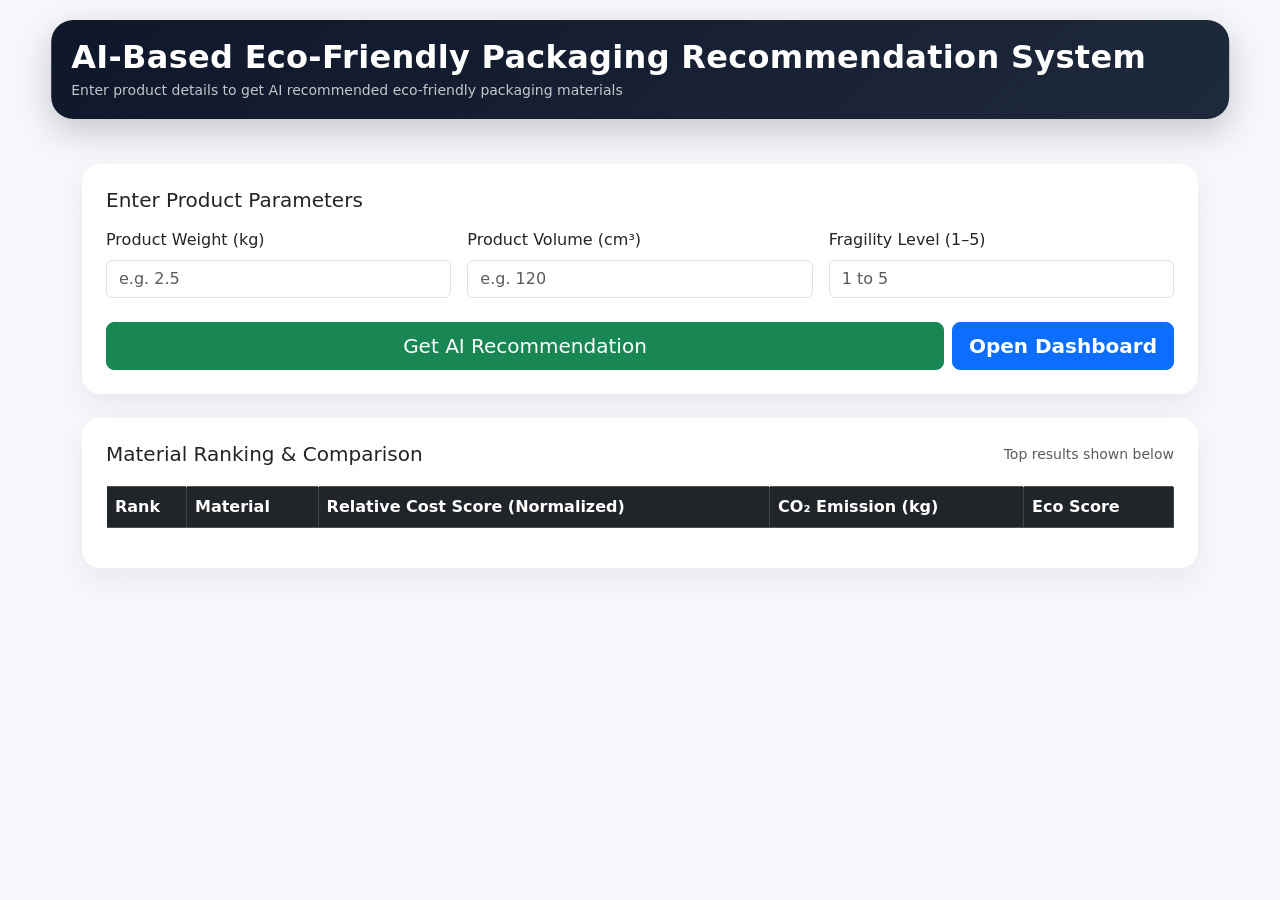
==== frontend/index.html @ f25863d8 "Complete project files" ====
<!DOCTYPE html>
<html lang="en">
<head>
    <meta charset="UTF-8" />
    <meta name="viewport" content="width=device-width, initial-scale=1" />
    <title>Eco Packaging Material Recommendation</title>

    <!-- Bootstrap CSS -->
    <link href="https://cdn.jsdelivr.net/npm/bootstrap@5.3.2/dist/css/bootstrap.min.css" rel="stylesheet" />

    <!-- Custom CSS -->
    <link rel="stylesheet" href="css/style.css" />
</head>
<body>

<div class="container mt-5 mb-5">

    <!-- Header -->
    <div class="header-card mb-4">
        <div class="d-flex flex-column flex-md-row justify-content-between align-items-start align-items-md-center gap-3">
            <div>
                <h2 class="mb-1 title">
                    AI-Based Eco-Friendly Packaging Recommendation System
                </h2>
                <div class="subtitle">
                    Enter product details to get AI recommended eco-friendly packaging materials
                </div>
            </div>

            
        </div>
    </div>

    <!-- Input Form -->
    <div class="card form-card p-4 mb-4">
        <h5 class="mb-3">Enter Product Parameters</h5>

        <form id="productForm" onsubmit="return false;">
            <div class="row g-3">

                <div class="col-md-4">
                    <label class="form-label" for="weight">Product Weight (kg)</label>
                    <input type="number" class="form-control" id="weight" placeholder="e.g. 2.5" required />
                </div>

                <div class="col-md-4">
                    <label class="form-label" for="volume">Product Volume (cm³)</label>
                    <input type="number" class="form-control" id="volume" placeholder="e.g. 120" required />
                </div>

                <div class="col-md-4">
                    <label class="form-label" for="fragility">Fragility Level (1–5)</label>
                    <input type="number" class="form-control" id="fragility" min="1" max="5" placeholder="1 to 5" required />
                </div>

            </div>

            <!-- Buttons row (Dashboard near Get AI Recommendation) -->
            <div class="d-flex flex-column flex-sm-row gap-2 mt-4">
                <button type="submit" class="btn btn-success btn-lg flex-grow-1">
                    Get AI Recommendation
                </button>

                <a href="dashboard.html" class="btn btn-primary btn-lg dashboard-btn">
                    Open Dashboard
                </a>
            </div>
        </form>
    </div>

    <!-- AI Recommendation Result -->
    <div class="card result-card p-4 mb-4" id="resultSection" style="display:none;">
        <div class="d-flex justify-content-between align-items-center mb-2">
            <h5 class="mb-0">Recommended Material</h5>
            <span class="pill">AI Output</span>
        </div>

        <div class="result-grid">
            <div class="result-box">
                <div class="label">Best Material</div>
                <div id="recommendedMaterial" class="value text-success fw-bold"></div>
            </div>

            <div class="result-box">
                <div class="label">Eco Score</div>
                <div id="ecoScore" class="value"></div>
            </div>

            <div class="result-box">
                <div class="label">Relative Cost Score</div>
                <div id="estimatedCost" class="value"></div>
            </div>
        </div>

        <div class="note mt-3">
            * Cost values are normalized relative scores used for comparison, not actual INR prices.
        </div>
    </div>

    <!-- Ranking Table -->
    <div class="card table-card p-4">
        <div class="d-flex justify-content-between align-items-center mb-3">
            <h5 class="mb-0">Material Ranking & Comparison</h5>
            <span class="text-muted small">Top results shown below</span>
        </div>

        <div class="table-responsive">
            <table class="table table-bordered mt-1 align-middle">
                <thead class="table-dark">
                    <tr>
                        <th style="width: 80px;">Rank</th>
                        <th>Material</th>
                        <th>Relative Cost Score (Normalized)</th>
                        <th>CO₂ Emission (kg)</th>
                        <th>Eco Score</th>
                    </tr>
                </thead>
                <tbody id="rankingTable"></tbody>
            </table>
        </div>
    </div>

</div>

<!-- Bootstrap JS -->
<script src="https://cdn.jsdelivr.net/npm/bootstrap@5.3.2/dist/js/bootstrap.bundle.min.js"></script>

<!-- Custom JS -->
<script src="js/app.js"></script>

</body>
</html>
---- frontend/css/style.css ----
/* ==============================
   GLOBAL THEME (Index + Dashboard)
   ============================== */

/*  Theme variables */
:root{
  --page-bg: #f6f7fb;

  /* Fixed header positioning */
  --header-gap-top: 20px;     /* header starts 20px from top */
  --header-height: 95px;      /* approx height of header box */
  --content-gap: 1px;        /* ✅ gap between header and first card */

  /* Total spacing needed to push content below header */
  --header-total-space: calc(var(--header-gap-top) + var(--header-height) + var(--content-gap));
}

/*  TOP MASK: prevents content from showing above fixed header */
body::before {
  content: "";
  position: fixed;
  top: 0;
  left: 0;
  right: 0;

  /*  exactly equal to total header spacing */
  height: var(--header-total-space);

  background: var(--page-bg);
  z-index: 99998; /* header is 99999 so header stays above */
}

/*  Body main styling */
body {
  background: var(--page-bg);
  font-family: system-ui, -apple-system, "Segoe UI", Roboto, Arial, sans-serif;

  /*  important: constant gap from top */
  padding-top: var(--header-total-space);
  margin: 0;
}

/* ==============================
   FIXED HEADER (Index + Dashboard)
   ============================== */

.header-card {
  position: fixed;
  top: var(--header-gap-top);
  left: 50%;
  transform: translateX(-50%);
  width: min(1320px, 92%);
  z-index: 99999;

  background: linear-gradient(135deg, #0f172a, #1e293b);
  border-radius: 22px;
  padding: 18px 20px;
  color: white;

  overflow: hidden;
  opacity: 1;

  box-shadow: 0 12px 35px rgba(0, 0, 0, 0.20);
}

.title {
  font-weight: 800;
  letter-spacing: 0.3px;
}

.subtitle {
  color: rgba(255, 255, 255, 0.75);
  font-size: 14px;
}

.badge-box .badge {
  margin-right: 8px;
}

/* ==============================
   COMMON CARDS UI
   ============================== */

.form-card,
.result-card,
.table-card,
.kpi-card {
  border: none;
  border-radius: 18px;
  box-shadow: 0 12px 28px rgba(0, 0, 0, 0.06);
  background: #ffffff;
}

/*  IMPORTANT:
   Form card ko header se chipakne mat dena
   (But gap already padding-top se aa raha hai)
*/
.form-card {
  margin-top: 0 !important;
}

/* Result card style */
.result-card {
  background: #ffffff;
  border-left: 6px solid #22c55e;
}

/* ==============================
   KPI CARDS
   ============================== */

.kpi-title {
  font-size: 12px;
  color: #64748b;
  font-weight: 800;
  text-transform: uppercase;
  letter-spacing: 0.7px;
}

.kpi-value {
  font-size: 28px;
  font-weight: 900;
  color: #0f172a;
  margin-top: 6px;
}

/* ==============================
   BUTTONS
   ============================== */

.dashboard-btn {
  min-width: 180px;
  font-weight: 800;
}

/* ==============================
   RESULT GRID (Index)
   ============================== */

.result-grid {
  display: grid;
  grid-template-columns: repeat(3, 1fr);
  gap: 14px;
  margin-top: 12px;
}

@media (max-width: 768px) {
  /*  Mobile: header usually bigger height */
  :root{
    --header-height: 140px;
    --content-gap: 22px;
  }

  .result-grid {
    grid-template-columns: 1fr;
  }
}

.result-box {
  background: #f8fafc;
  border: 1px solid rgba(0, 0, 0, 0.06);
  border-radius: 14px;
  padding: 12px 14px;
}

.result-box .label {
  font-size: 12px;
  color: #64748b;
  margin-bottom: 4px;
  font-weight: 700;
}

.result-box .value {
  font-size: 18px;
  font-weight: 900;
  color: #0f172a;
}

/* ==============================
   SMALL PILL
   ============================== */

.pill {
  background: rgba(59, 130, 246, 0.12);
  color: #2563eb;
  border-radius: 999px;
  padding: 6px 10px;
  font-size: 12px;
  font-weight: 900;
}

/* ==============================
   NOTES
   ============================== */

.note {
  color: #64748b;
  font-size: 13px;
}

/* ==============================
   TABLE STYLE
   ============================== */

.table td,
.table th {
  vertical-align: middle;
}

.table thead th {
  border-color: rgba(255, 255, 255, 0.15) !important;
}
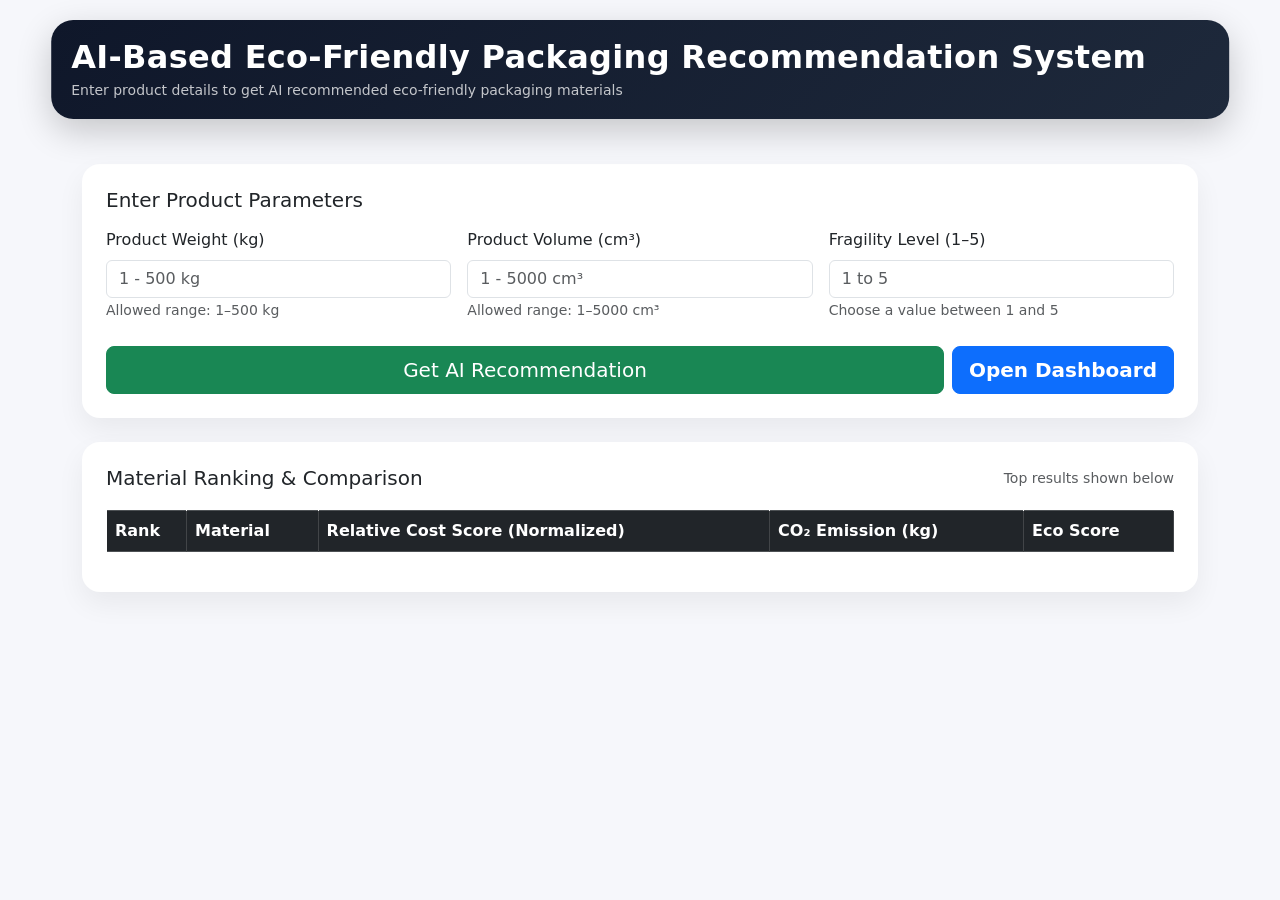
==== commit 71d88fc8: "Debug CO2 values" ====
--- a/frontend/index.html
+++ b/frontend/index.html
@@ -26,8 +26,6 @@
                     Enter product details to get AI recommended eco-friendly packaging materials
                 </div>
             </div>
-
-            
         </div>
     </div>
 
@@ -38,24 +36,54 @@
         <form id="productForm" onsubmit="return false;">
             <div class="row g-3">
 
+                <!-- Weight -->
                 <div class="col-md-4">
                     <label class="form-label" for="weight">Product Weight (kg)</label>
-                    <input type="number" class="form-control" id="weight" placeholder="e.g. 2.5" required />
+                    <input
+                        type="number"
+                        class="form-control"
+                        id="weight"
+                        placeholder="1 - 500 kg"
+                        min="1"
+                        max="500"
+                        step="0.1"
+                        required
+                    />
+                    <small class="text-muted">Allowed range: 1–500 kg</small>
                 </div>
 
+                <!-- Volume -->
                 <div class="col-md-4">
                     <label class="form-label" for="volume">Product Volume (cm³)</label>
-                    <input type="number" class="form-control" id="volume" placeholder="e.g. 120" required />
+                    <input
+                        type="number"
+                        class="form-control"
+                        id="volume"
+                        placeholder="1 - 5000 cm³"
+                        min="1"
+                        max="5000"
+                        required
+                    />
+                    <small class="text-muted">Allowed range: 1–5000 cm³</small>
                 </div>
 
+                <!-- Fragility -->
                 <div class="col-md-4">
                     <label class="form-label" for="fragility">Fragility Level (1–5)</label>
-                    <input type="number" class="form-control" id="fragility" min="1" max="5" placeholder="1 to 5" required />
+                    <input
+                        type="number"
+                        class="form-control"
+                        id="fragility"
+                        placeholder="1 to 5"
+                        min="1"
+                        max="5"
+                        required
+                    />
+                    <small class="text-muted">Choose a value between 1 and 5</small>
                 </div>
 
             </div>
 
-            <!-- Buttons row (Dashboard near Get AI Recommendation) -->
             <div class="d-flex flex-column flex-sm-row gap-2 mt-4">
                 <button type="submit" class="btn btn-success btn-lg flex-grow-1">
                     Get AI Recommendation
@@ -68,7 +96,7 @@
         </form>
     </div>
 
-    <!-- AI Recommendation Result -->
+    <!-- AI Recommendation -->
     <div class="card result-card p-4 mb-4" id="resultSection" style="display:none;">
         <div class="d-flex justify-content-between align-items-center mb-2">
             <h5 class="mb-0">Recommended Material</h5>
@@ -108,7 +136,7 @@
             <table class="table table-bordered mt-1 align-middle">
                 <thead class="table-dark">
                     <tr>
-                        <th style="width: 80px;">Rank</th>
+                        <th style="width:80px;">Rank</th>
                         <th>Material</th>
                         <th>Relative Cost Score (Normalized)</th>
                         <th>CO₂ Emission (kg)</th>
@@ -122,11 +150,8 @@
 
 </div>
 
-<!-- Bootstrap JS -->
 <script src="https://cdn.jsdelivr.net/npm/bootstrap@5.3.2/dist/js/bootstrap.bundle.min.js"></script>
-
-<!-- Custom JS -->
 <script src="js/app.js"></script>
 
 </body>
-</html>
+</html>
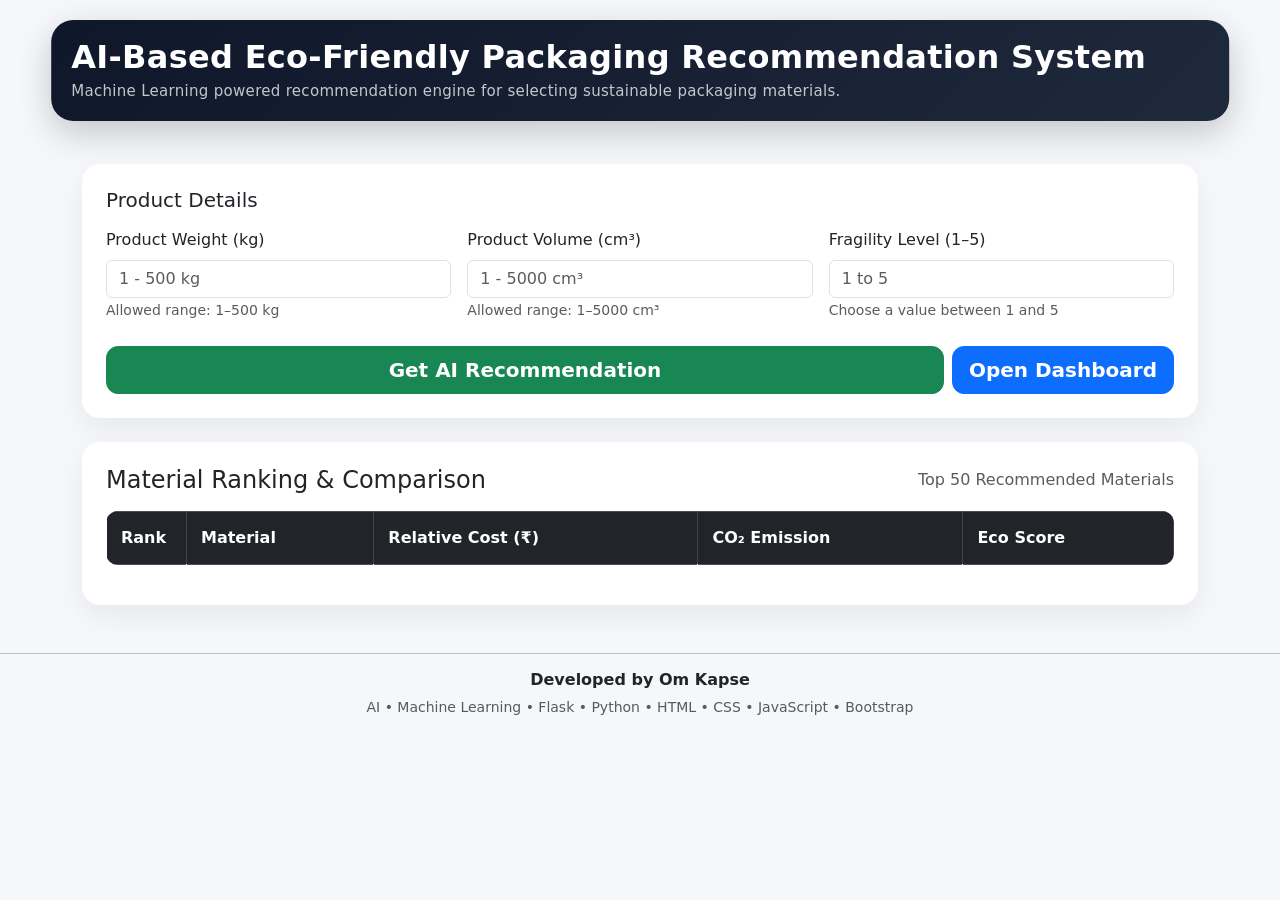
==== commit f2d90dc8: "Updated UI" ====
--- a/frontend/index.html
+++ b/frontend/index.html
@@ -3,42 +3,55 @@
 <head>
     <meta charset="UTF-8" />
     <meta name="viewport" content="width=device-width, initial-scale=1" />
-    <title>Eco Packaging Material Recommendation</title>
-
-    <!-- Bootstrap CSS -->
-    <link href="https://cdn.jsdelivr.net/npm/bootstrap@5.3.2/dist/css/bootstrap.min.css" rel="stylesheet" />
+    <title>AI-Based Eco-Friendly Packaging Recommendation System</title>
+
+    <!-- Bootstrap -->
+    <link href="https://cdn.jsdelivr.net/npm/bootstrap@5.3.2/dist/css/bootstrap.min.css" rel="stylesheet">
 
     <!-- Custom CSS -->
-    <link rel="stylesheet" href="css/style.css" />
+    <link rel="stylesheet" href="css/style.css">
 </head>
 <body>
 
 <div class="container mt-5 mb-5">
 
-    <!-- Header -->
+    <!-- ================= HEADER ================= -->
     <div class="header-card mb-4">
         <div class="d-flex flex-column flex-md-row justify-content-between align-items-start align-items-md-center gap-3">
+
             <div>
                 <h2 class="mb-1 title">
                     AI-Based Eco-Friendly Packaging Recommendation System
                 </h2>
+
                 <div class="subtitle">
-                    Enter product details to get AI recommended eco-friendly packaging materials
-                </div>
-            </div>
-        </div>
-    </div>
-
-    <!-- Input Form -->
+                    Machine Learning powered recommendation engine for selecting sustainable packaging materials.
+                </div>
+            </div>
+
+        </div>
+    </div>
+
+    <!-- ================= INPUT FORM ================= -->
+
     <div class="card form-card p-4 mb-4">
-        <h5 class="mb-3">Enter Product Parameters</h5>
+
+        <h5 class="mb-3">
+            Product Details
+        </h5>
 
         <form id="productForm" onsubmit="return false;">
+
             <div class="row g-3">
 
                 <!-- Weight -->
+
                 <div class="col-md-4">
-                    <label class="form-label" for="weight">Product Weight (kg)</label>
+
+                    <label class="form-label">
+                        Product Weight (kg)
+                    </label>
+
                     <input
                         type="number"
                         class="form-control"
@@ -48,13 +61,22 @@
                         max="500"
                         step="0.1"
                         required
-                    />
-                    <small class="text-muted">Allowed range: 1–500 kg</small>
+                    >
+
+                    <small class="text-muted">
+                        Allowed range: 1–500 kg
+                    </small>
+
                 </div>
 
                 <!-- Volume -->
+
                 <div class="col-md-4">
-                    <label class="form-label" for="volume">Product Volume (cm³)</label>
+
+                    <label class="form-label">
+                        Product Volume (cm³)
+                    </label>
+
                     <input
                         type="number"
                         class="form-control"
@@ -63,13 +85,22 @@
                         min="1"
                         max="5000"
                         required
-                    />
-                    <small class="text-muted">Allowed range: 1–5000 cm³</small>
+                    >
+
+                    <small class="text-muted">
+                        Allowed range: 1–5000 cm³
+                    </small>
+
                 </div>
 
                 <!-- Fragility -->
+
                 <div class="col-md-4">
-                    <label class="form-label" for="fragility">Fragility Level (1–5)</label>
+
+                    <label class="form-label">
+                        Fragility Level (1–5)
+                    </label>
+
                     <input
                         type="number"
                         class="form-control"
@@ -78,79 +109,243 @@
                         min="1"
                         max="5"
                         required
-                    />
-                    <small class="text-muted">Choose a value between 1 and 5</small>
-                </div>
-
-            </div>
+                    >
+
+                    <small class="text-muted">
+                        Choose a value between 1 and 5
+                    </small>
+
+                </div>
+
+            </div>
+
+            <!-- Buttons -->
 
             <div class="d-flex flex-column flex-sm-row gap-2 mt-4">
-                <button type="submit" class="btn btn-success btn-lg flex-grow-1">
+
+                <button
+                    id="recommendBtn"
+                    type="submit"
+                    class="btn btn-success btn-lg flex-grow-1">
+
                     Get AI Recommendation
+
                 </button>
 
-                <a href="dashboard.html" class="btn btn-primary btn-lg dashboard-btn">
+                <a
+                    href="dashboard.html"
+                    class="btn btn-primary btn-lg dashboard-btn">
+
                     Open Dashboard
+
                 </a>
-            </div>
+
+            </div>
+
         </form>
-    </div>
-
-    <!-- AI Recommendation -->
-    <div class="card result-card p-4 mb-4" id="resultSection" style="display:none;">
-        <div class="d-flex justify-content-between align-items-center mb-2">
-            <h5 class="mb-0">Recommended Material</h5>
-            <span class="pill">AI Output</span>
-        </div>
+
+    </div>
+
+    <!-- ================= LOADING ================= -->
+
+    <div
+        id="loadingSection"
+        class="text-center mb-4"
+        style="display:none;">
+
+        <div
+            class="spinner-border text-success"
+            role="status">
+        </div>
+
+        <div class="mt-2 fw-semibold">
+
+            Generating AI Recommendation...
+
+        </div>
+
+    </div>
+
+    <!-- ================= RESULT ================= -->
+
+    <div
+        class="card result-card p-4 mb-4"
+        id="resultSection"
+        style="display:none;">
+
+        <div class="d-flex justify-content-between align-items-center">
+
+            <h4 class="mb-0">
+
+                🏆 Best Packaging Recommendation
+
+            </h4>
+
+            <span class="pill">
+
+                AI Prediction
+
+            </span>
+
+        </div>
+
+        <hr>
 
         <div class="result-grid">
+
             <div class="result-box">
-                <div class="label">Best Material</div>
-                <div id="recommendedMaterial" class="value text-success fw-bold"></div>
+
+                <div class="label">
+
+                    Material
+
+                </div>
+
+                <div
+                    id="recommendedMaterial"
+                    class="value text-success fw-bold">
+                </div>
+
             </div>
 
             <div class="result-box">
-                <div class="label">Eco Score</div>
-                <div id="ecoScore" class="value"></div>
+
+                <div class="label">
+
+                    Eco Score
+
+                </div>
+
+                <div
+                    id="ecoScore"
+                    class="value">
+                </div>
+
             </div>
 
             <div class="result-box">
-                <div class="label">Relative Cost Score</div>
-                <div id="estimatedCost" class="value"></div>
-            </div>
-        </div>
-
-        <div class="note mt-3">
-            * Cost values are normalized relative scores used for comparison, not actual INR prices.
-        </div>
-    </div>
-
-    <!-- Ranking Table -->
+
+                <div class="label">
+
+                    Relative Cost
+
+                </div>
+
+                <div
+                    id="estimatedCost"
+                    class="value">
+                </div>
+
+            </div>
+
+        </div>
+
+        <div class="note mt-4">
+
+            Recommendation generated using Machine Learning by considering
+            product weight, volume, fragility, sustainability score,
+            carbon emission and cost efficiency.
+
+        </div>
+
+    </div>
+
+    <!-- ================= RANKING TABLE ================= -->
+
     <div class="card table-card p-4">
+
         <div class="d-flex justify-content-between align-items-center mb-3">
-            <h5 class="mb-0">Material Ranking & Comparison</h5>
-            <span class="text-muted small">Top results shown below</span>
+
+            <h4 class="mb-0">
+
+                Material Ranking & Comparison
+
+            </h4>
+
+            <span class="text-muted">
+
+                Top 50 Recommended Materials
+
+            </span>
+
         </div>
 
         <div class="table-responsive">
-            <table class="table table-bordered mt-1 align-middle">
+
+            <table class="table table-bordered table-hover align-middle">
+
                 <thead class="table-dark">
-                    <tr>
-                        <th style="width:80px;">Rank</th>
-                        <th>Material</th>
-                        <th>Relative Cost Score (Normalized)</th>
-                        <th>CO₂ Emission (kg)</th>
-                        <th>Eco Score</th>
-                    </tr>
+
+                <tr>
+
+                    <th width="80">
+
+                        Rank
+
+                    </th>
+
+                    <th>
+
+                        Material
+
+                    </th>
+
+                    <th>
+
+                        Relative Cost (₹)
+
+                    </th>
+
+                    <th>
+
+                        CO₂ Emission
+
+                    </th>
+
+                    <th>
+
+                        Eco Score
+
+                    </th>
+
+                </tr>
+
                 </thead>
-                <tbody id="rankingTable"></tbody>
+
+                <tbody id="rankingTable">
+
+                </tbody>
+
             </table>
-        </div>
+
+        </div>
+
     </div>
 
 </div>
 
+<!-- ================= FOOTER ================= -->
+
+<footer class="text-center mt-5 mb-4">
+
+    <hr>
+
+    <h6>
+
+        Developed by <strong>Om Kapse</strong>
+
+    </h6>
+
+    <p class="text-muted">
+
+        AI • Machine Learning • Flask • Python • HTML • CSS • JavaScript • Bootstrap
+
+    </p>
+
+</footer>
+
 <script src="https://cdn.jsdelivr.net/npm/bootstrap@5.3.2/dist/js/bootstrap.bundle.min.js"></script>
+
 <script src="js/app.js"></script>
 
 </body>
--- a/frontend/css/style.css
+++ b/frontend/css/style.css
@@ -210,3 +210,200 @@
 .table thead th {
   border-color: rgba(255, 255, 255, 0.15) !important;
 }
+
+
+/* =====================================
+   LINKEDIN UI ENHANCEMENTS
+   Add this at the END of style.css
+===================================== */
+
+/* Smooth animations */
+.form-card,
+.result-card,
+.table-card,
+.kpi-card{
+    transition: all 0.3s ease;
+}
+
+/* Card Hover */
+.form-card:hover,
+.result-card:hover,
+.table-card:hover,
+.kpi-card:hover{
+    transform: translateY(-4px);
+    box-shadow: 0 18px 35px rgba(0,0,0,.12);
+}
+
+/* Header */
+.title{
+    font-size:2rem;
+    font-weight:800;
+}
+
+.subtitle{
+    font-size:15px;
+    letter-spacing:.3px;
+}
+
+/* Buttons */
+.btn-success,
+.btn-primary{
+
+    border-radius:12px;
+    font-weight:700;
+    transition:.3s;
+}
+
+.btn-success:hover{
+
+    transform:translateY(-2px);
+
+    box-shadow:0 8px 20px rgba(34,197,94,.35);
+
+}
+
+.btn-primary:hover{
+
+    transform:translateY(-2px);
+
+    box-shadow:0 8px 20px rgba(37,99,235,.30);
+
+}
+
+/* Result Card */
+
+.result-card{
+
+    border-left:8px solid #22c55e;
+
+}
+
+.result-box{
+
+    padding:18px;
+
+    border-radius:16px;
+
+    transition:.3s;
+
+}
+
+.result-box:hover{
+
+    background:#eefbf2;
+
+    transform:translateY(-2px);
+
+}
+
+.result-box .label{
+
+    text-transform:uppercase;
+
+    letter-spacing:.8px;
+
+}
+
+.result-box .value{
+
+    font-size:22px;
+
+}
+
+/* Table */
+
+.table{
+
+    border-radius:12px;
+
+    overflow:hidden;
+
+}
+
+.table tbody tr{
+
+    transition:.2s;
+
+}
+
+.table tbody tr:hover{
+
+    background:#f1f5f9;
+
+}
+
+.table td{
+
+    padding:14px;
+
+}
+
+.table th{
+
+    padding:14px;
+
+}
+
+/* Badge */
+
+.badge{
+
+    font-size:13px;
+
+    padding:7px 10px;
+
+}
+
+/* Loading Spinner */
+
+#loadingSection{
+
+    padding:30px;
+
+}
+
+.spinner-border{
+
+    width:3rem;
+
+    height:3rem;
+
+}
+
+/* Footer */
+
+footer{
+
+    margin-top:60px;
+
+}
+
+footer h6{
+
+    font-weight:700;
+
+}
+
+footer p{
+
+    font-size:14px;
+
+}
+
+/* Mobile */
+
+@media(max-width:768px){
+
+.result-box .value{
+
+font-size:18px;
+
+}
+
+.title{
+
+font-size:1.55rem;
+
+}
+
+}
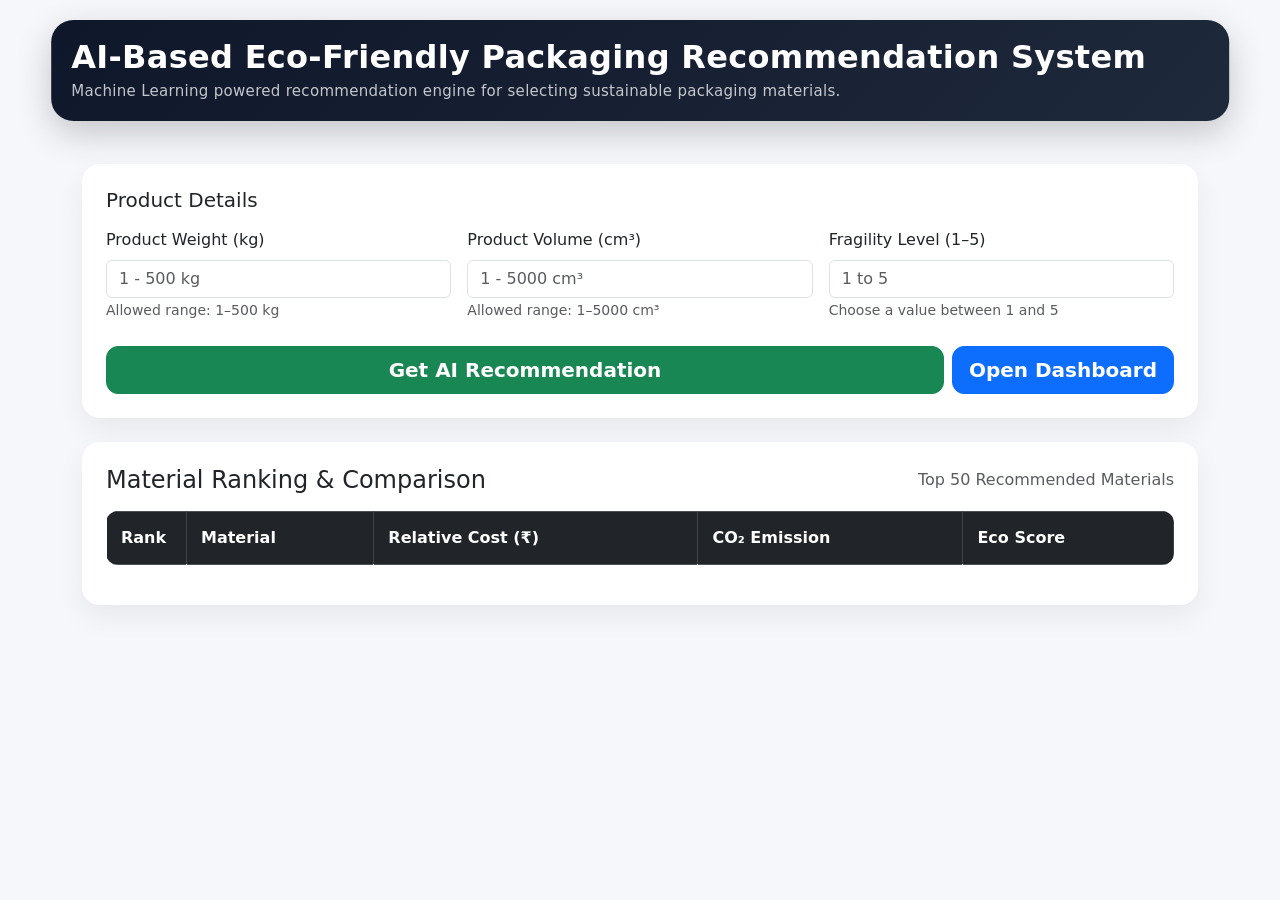
==== commit b3964184: "Updated UI" ====
--- a/frontend/index.html
+++ b/frontend/index.html
@@ -324,25 +324,6 @@
 
 </div>
 
-<!-- ================= FOOTER ================= -->
-
-<footer class="text-center mt-5 mb-4">
-
-    <hr>
-
-    <h6>
-
-        Developed by <strong>Om Kapse</strong>
-
-    </h6>
-
-    <p class="text-muted">
-
-        AI • Machine Learning • Flask • Python • HTML • CSS • JavaScript • Bootstrap
-
-    </p>
-
-</footer>
 
 <script src="https://cdn.jsdelivr.net/npm/bootstrap@5.3.2/dist/js/bootstrap.bundle.min.js"></script>
 
